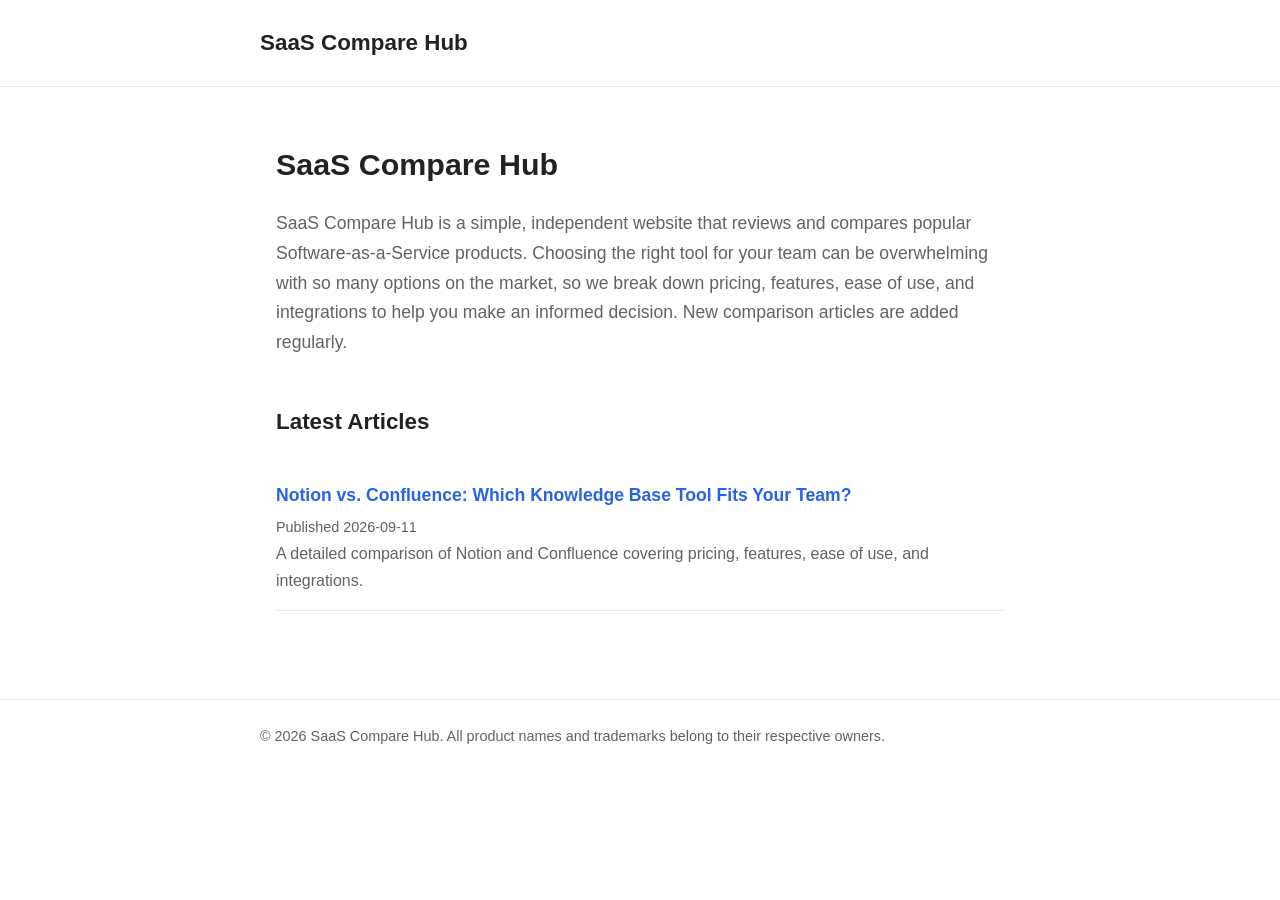
==== index.html @ 8a00c4ee "SaaS比較サイトの雛形を追加 - GitHub Pages公開用に index.html をルートに配置 - シンプルで読みやすいCSS(styles.css)を追加 - /articles フォル" ====
<!DOCTYPE html>
<html lang="en">
<head>
  <meta charset="UTF-8">
  <meta name="viewport" content="width=device-width, initial-scale=1.0">
  <title>SaaS Compare Hub</title>
  <meta name="description" content="Independent, practical comparisons of popular SaaS products to help you choose the right tool for your team.">
  <link rel="stylesheet" href="styles.css">
</head>
<body>
  <header>
    <div class="site-title">
      <a href="index.html">SaaS Compare Hub</a>
    </div>
  </header>

  <main>
    <h1>SaaS Compare Hub</h1>
    <p class="lead">
      SaaS Compare Hub is a simple, independent website that reviews and compares
      popular Software-as-a-Service products. Choosing the right tool for your
      team can be overwhelming with so many options on the market, so we break
      down pricing, features, ease of use, and integrations to help you make an
      informed decision. New comparison articles are added regularly.
    </p>

    <h2>Latest Articles</h2>
    <ul class="article-list">
      <li>
        <h3><a href="articles/notion-vs-confluence.html">Notion vs. Confluence: Which Knowledge Base Tool Fits Your Team?</a></h3>
        <p class="meta">Published 2026-09-11</p>
        <p>A detailed comparison of Notion and Confluence covering pricing, features, ease of use, and integrations.</p>
      </li>
    </ul>
  </main>

  <footer>
    <div class="footer-inner">
      &copy; 2026 SaaS Compare Hub. All product names and trademarks belong to their respective owners.
    </div>
  </footer>
</body>
</html>
---- styles.css ----
/* Minimal, readable styling for the SaaS comparison site */

:root {
  --color-bg: #ffffff;
  --color-text: #222222;
  --color-muted: #5f6368;
  --color-accent: #2563eb;
  --color-border: #e5e7eb;
  --max-width: 760px;
}

* {
  box-sizing: border-box;
}

body {
  margin: 0;
  padding: 0;
  font-family: -apple-system, BlinkMacSystemFont, "Segoe UI", Helvetica, Arial, sans-serif;
  color: var(--color-text);
  background-color: var(--color-bg);
  line-height: 1.7;
}

header {
  border-bottom: 1px solid var(--color-border);
  padding: 24px 16px;
}

header .site-title {
  max-width: var(--max-width);
  margin: 0 auto;
}

header .site-title a {
  font-size: 1.4rem;
  font-weight: 700;
  color: var(--color-text);
  text-decoration: none;
}

main {
  max-width: var(--max-width);
  margin: 0 auto;
  padding: 32px 16px 64px;
}

h1 {
  font-size: 1.9rem;
  margin-bottom: 8px;
}

h2 {
  font-size: 1.4rem;
  margin-top: 2em;
}

h3 {
  font-size: 1.1rem;
  margin-top: 1.5em;
}

p {
  margin: 1em 0;
}

.lead {
  font-size: 1.1rem;
  color: var(--color-muted);
}

a {
  color: var(--color-accent);
}

.article-list {
  list-style: none;
  padding: 0;
  margin: 24px 0;
}

.article-list li {
  padding: 16px 0;
  border-bottom: 1px solid var(--color-border);
}

.article-list h3 {
  margin: 0 0 4px;
}

.article-list h3 a {
  text-decoration: none;
}

.article-list p {
  margin: 0;
  color: var(--color-muted);
}

.meta {
  color: var(--color-muted);
  font-size: 0.9rem;
}

table {
  width: 100%;
  border-collapse: collapse;
  margin: 1.5em 0;
}

th, td {
  text-align: left;
  padding: 8px 12px;
  border: 1px solid var(--color-border);
}

th {
  background-color: #f9fafb;
}

.back-link {
  display: inline-block;
  margin-bottom: 24px;
}

footer {
  border-top: 1px solid var(--color-border);
  padding: 24px 16px;
  color: var(--color-muted);
  font-size: 0.9rem;
}

footer .footer-inner {
  max-width: var(--max-width);
  margin: 0 auto;
}
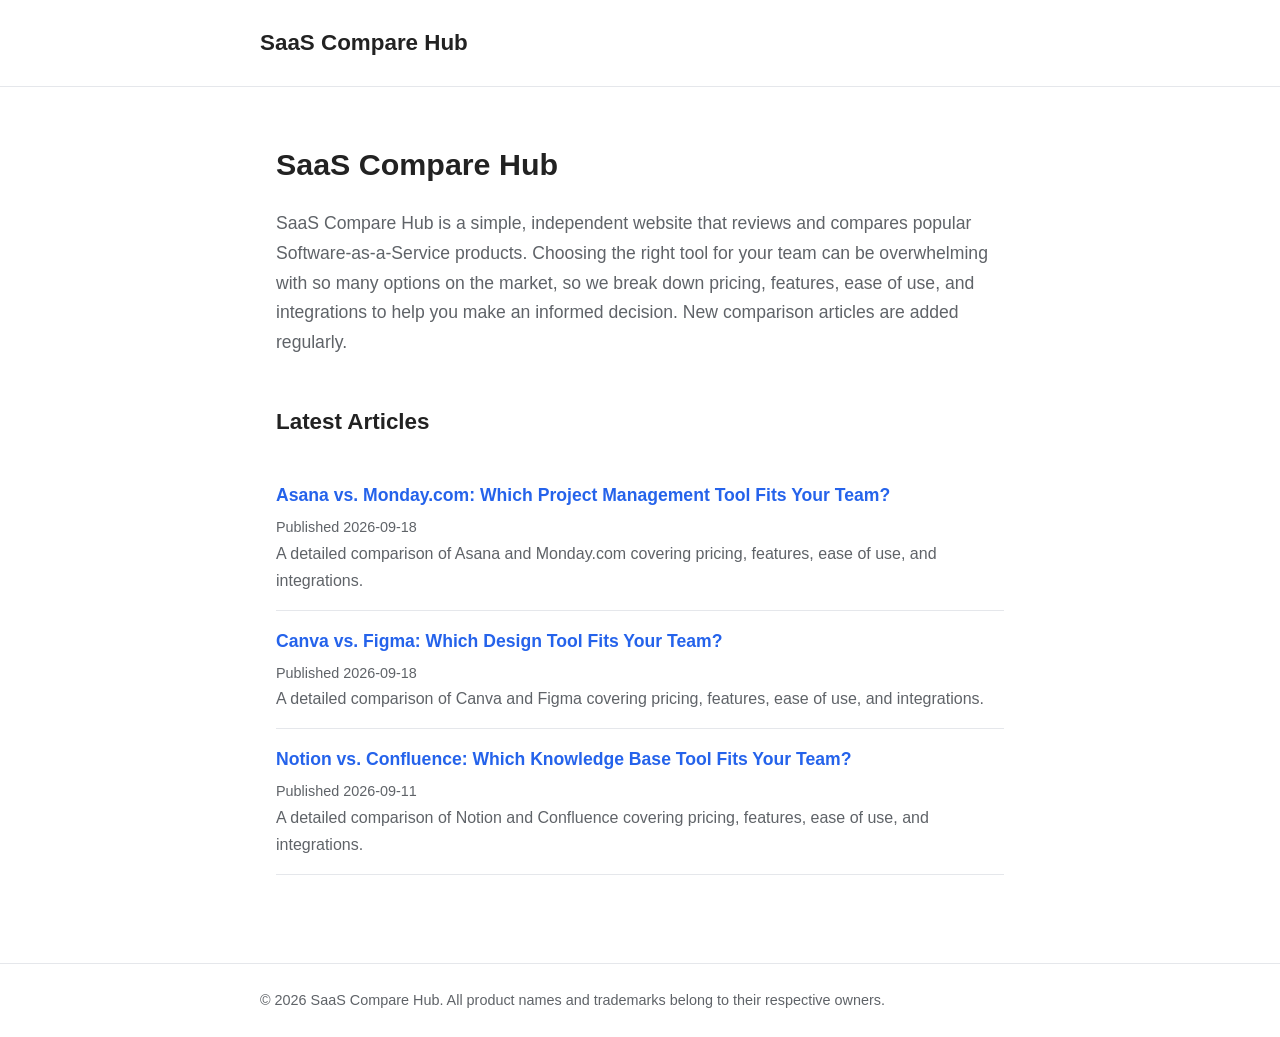
==== commit ec81aa78: "比較記事を2本追加(Asana vs Monday.com、Canva vs Figma) - articles/asana-vs-monday.html を追加(プロジェクト管理ツール比較) - a" ====
--- a/index.html
+++ b/index.html
@@ -27,6 +27,16 @@
     <h2>Latest Articles</h2>
     <ul class="article-list">
       <li>
+        <h3><a href="articles/asana-vs-monday.html">Asana vs. Monday.com: Which Project Management Tool Fits Your Team?</a></h3>
+        <p class="meta">Published 2026-09-18</p>
+        <p>A detailed comparison of Asana and Monday.com covering pricing, features, ease of use, and integrations.</p>
+      </li>
+      <li>
+        <h3><a href="articles/canva-vs-figma.html">Canva vs. Figma: Which Design Tool Fits Your Team?</a></h3>
+        <p class="meta">Published 2026-09-18</p>
+        <p>A detailed comparison of Canva and Figma covering pricing, features, ease of use, and integrations.</p>
+      </li>
+      <li>
         <h3><a href="articles/notion-vs-confluence.html">Notion vs. Confluence: Which Knowledge Base Tool Fits Your Team?</a></h3>
         <p class="meta">Published 2026-09-11</p>
         <p>A detailed comparison of Notion and Confluence covering pricing, features, ease of use, and integrations.</p>
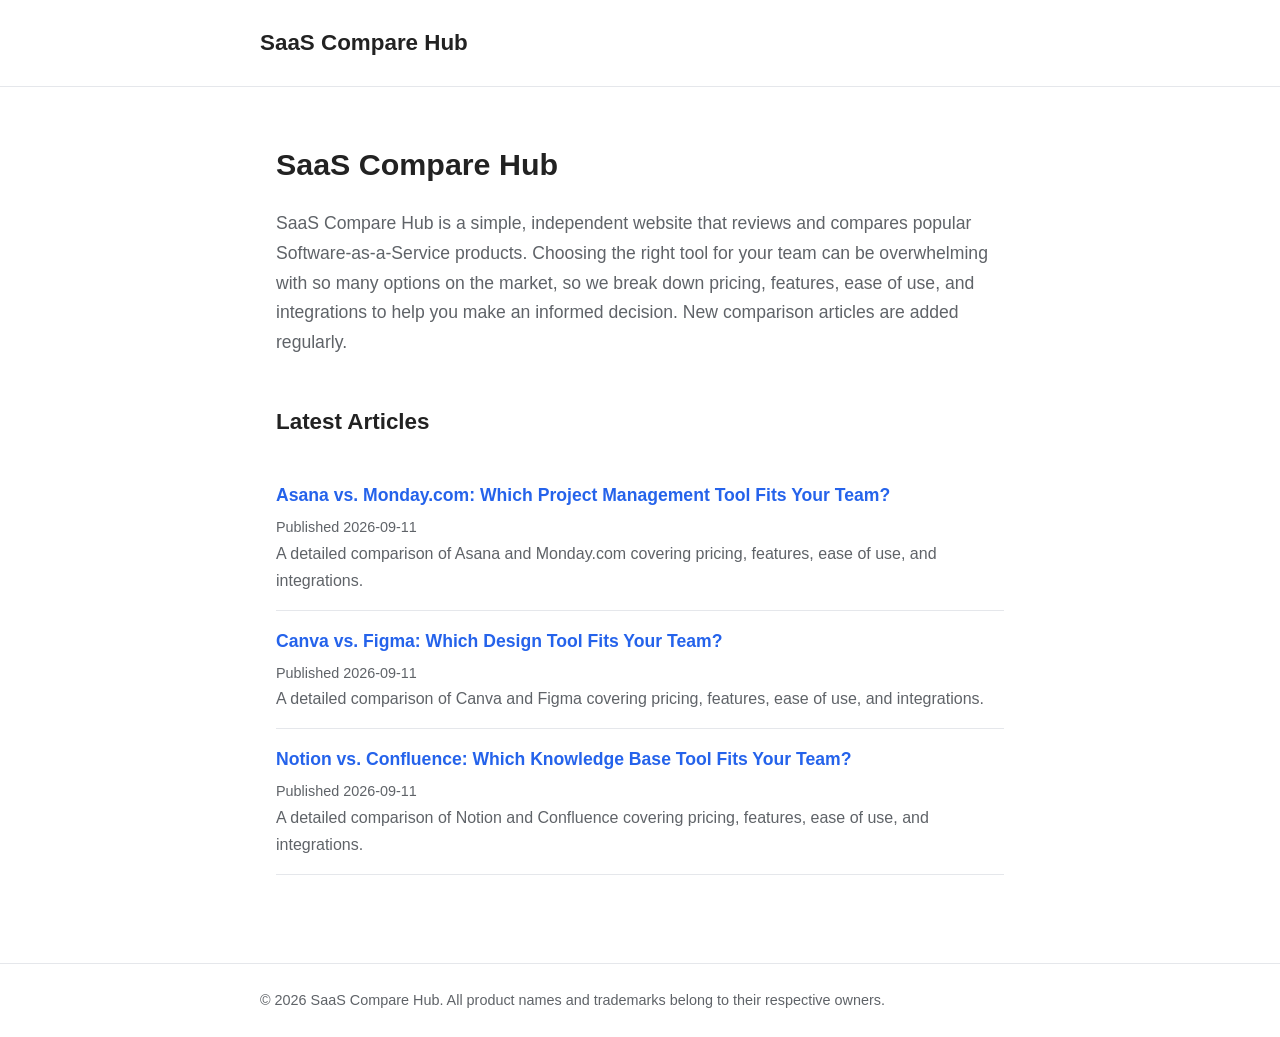
==== commit be96e94e: "記事の公開日を未来日付から2026-09-11に修正 articles/asana-vs-monday.html と articles/canva-vs-figma.html、 および index.h" ====
--- a/index.html
+++ b/index.html
@@ -28,12 +28,12 @@
     <ul class="article-list">
       <li>
         <h3><a href="articles/asana-vs-monday.html">Asana vs. Monday.com: Which Project Management Tool Fits Your Team?</a></h3>
-        <p class="meta">Published 2026-09-18</p>
+        <p class="meta">Published 2026-09-11</p>
         <p>A detailed comparison of Asana and Monday.com covering pricing, features, ease of use, and integrations.</p>
       </li>
       <li>
         <h3><a href="articles/canva-vs-figma.html">Canva vs. Figma: Which Design Tool Fits Your Team?</a></h3>
-        <p class="meta">Published 2026-09-18</p>
+        <p class="meta">Published 2026-09-11</p>
         <p>A detailed comparison of Canva and Figma covering pricing, features, ease of use, and integrations.</p>
       </li>
       <li>
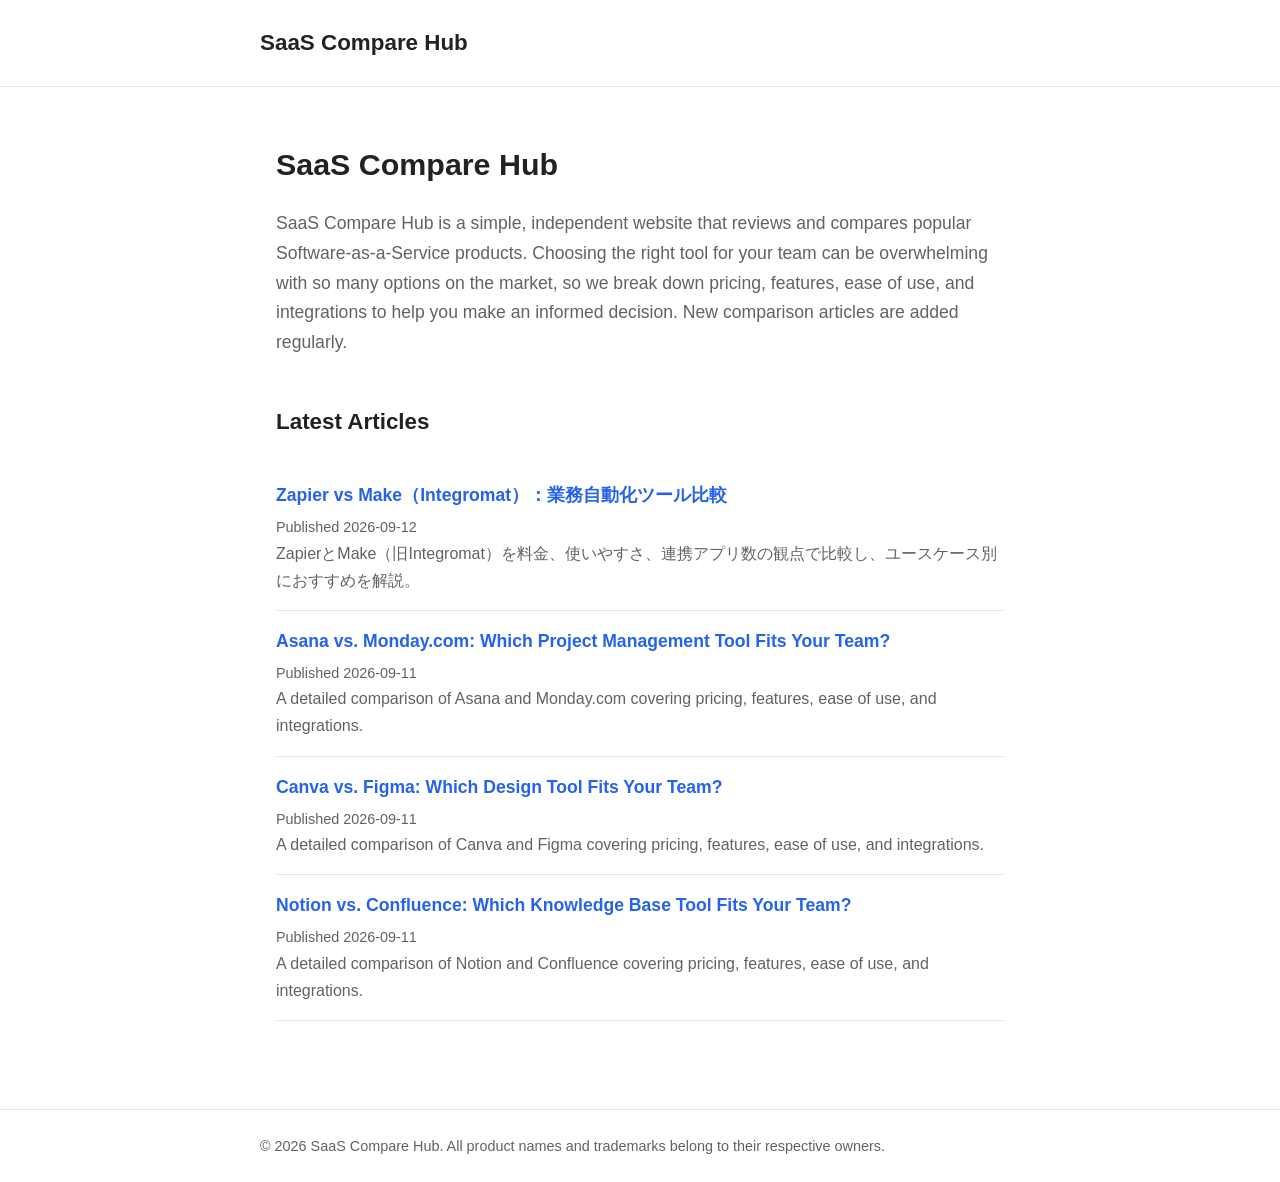
==== commit 9f99974f: "Add Zapier vs Make comparison article Covers pricing, ease of use, and integration app counts, with " ====
--- a/index.html
+++ b/index.html
@@ -27,6 +27,11 @@
     <h2>Latest Articles</h2>
     <ul class="article-list">
       <li>
+        <h3><a href="articles/zapier-vs-make.html">Zapier vs Make（Integromat）：業務自動化ツール比較</a></h3>
+        <p class="meta">Published 2026-09-12</p>
+        <p>ZapierとMake（旧Integromat）を料金、使いやすさ、連携アプリ数の観点で比較し、ユースケース別におすすめを解説。</p>
+      </li>
+      <li>
         <h3><a href="articles/asana-vs-monday.html">Asana vs. Monday.com: Which Project Management Tool Fits Your Team?</a></h3>
         <p class="meta">Published 2026-09-11</p>
         <p>A detailed comparison of Asana and Monday.com covering pricing, features, ease of use, and integrations.</p>
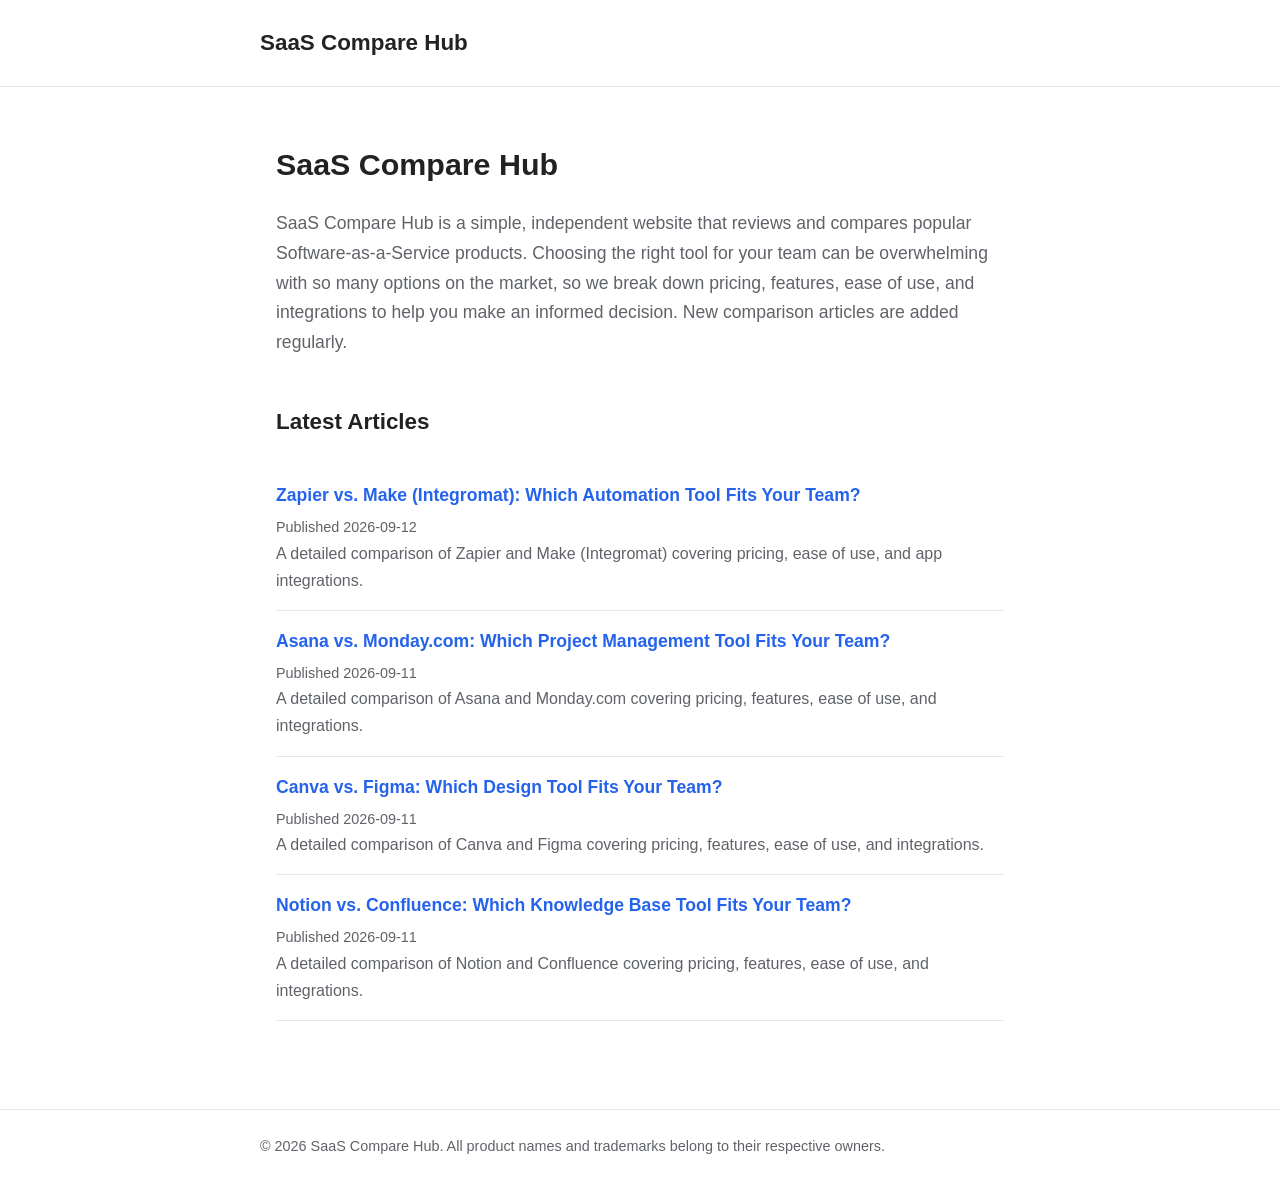
==== commit 85a70468: "Translate Zapier vs Make article to English Match the tone and structure of the other comparison art" ====
--- a/index.html
+++ b/index.html
@@ -27,9 +27,9 @@
     <h2>Latest Articles</h2>
     <ul class="article-list">
       <li>
-        <h3><a href="articles/zapier-vs-make.html">Zapier vs Make（Integromat）：業務自動化ツール比較</a></h3>
+        <h3><a href="articles/zapier-vs-make.html">Zapier vs. Make (Integromat): Which Automation Tool Fits Your Team?</a></h3>
         <p class="meta">Published 2026-09-12</p>
-        <p>ZapierとMake（旧Integromat）を料金、使いやすさ、連携アプリ数の観点で比較し、ユースケース別におすすめを解説。</p>
+        <p>A detailed comparison of Zapier and Make (Integromat) covering pricing, ease of use, and app integrations.</p>
       </li>
       <li>
         <h3><a href="articles/asana-vs-monday.html">Asana vs. Monday.com: Which Project Management Tool Fits Your Team?</a></h3>
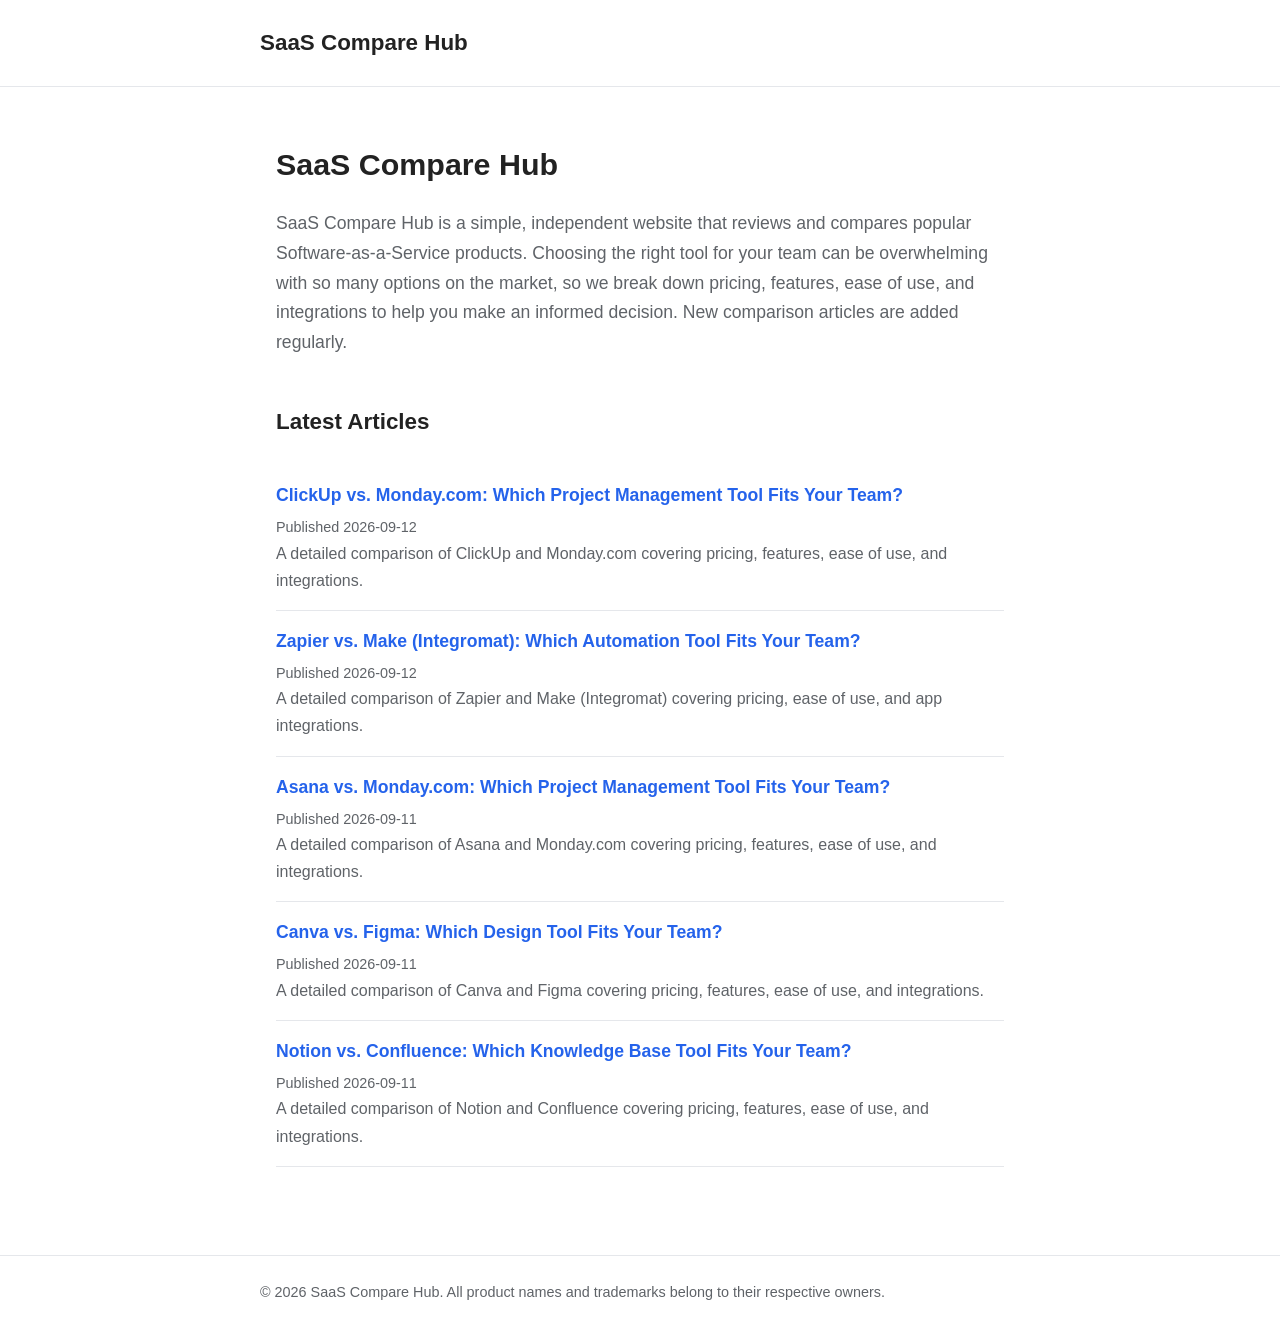
==== commit 2be85d33: "Add ClickUp vs Monday.com comparison article Follow the same tone and structure as the existing comp" ====
--- a/index.html
+++ b/index.html
@@ -26,6 +26,11 @@
 
     <h2>Latest Articles</h2>
     <ul class="article-list">
+      <li>
+        <h3><a href="articles/clickup-vs-monday.html">ClickUp vs. Monday.com: Which Project Management Tool Fits Your Team?</a></h3>
+        <p class="meta">Published 2026-09-12</p>
+        <p>A detailed comparison of ClickUp and Monday.com covering pricing, features, ease of use, and integrations.</p>
+      </li>
       <li>
         <h3><a href="articles/zapier-vs-make.html">Zapier vs. Make (Integromat): Which Automation Tool Fits Your Team?</a></h3>
         <p class="meta">Published 2026-09-12</p>
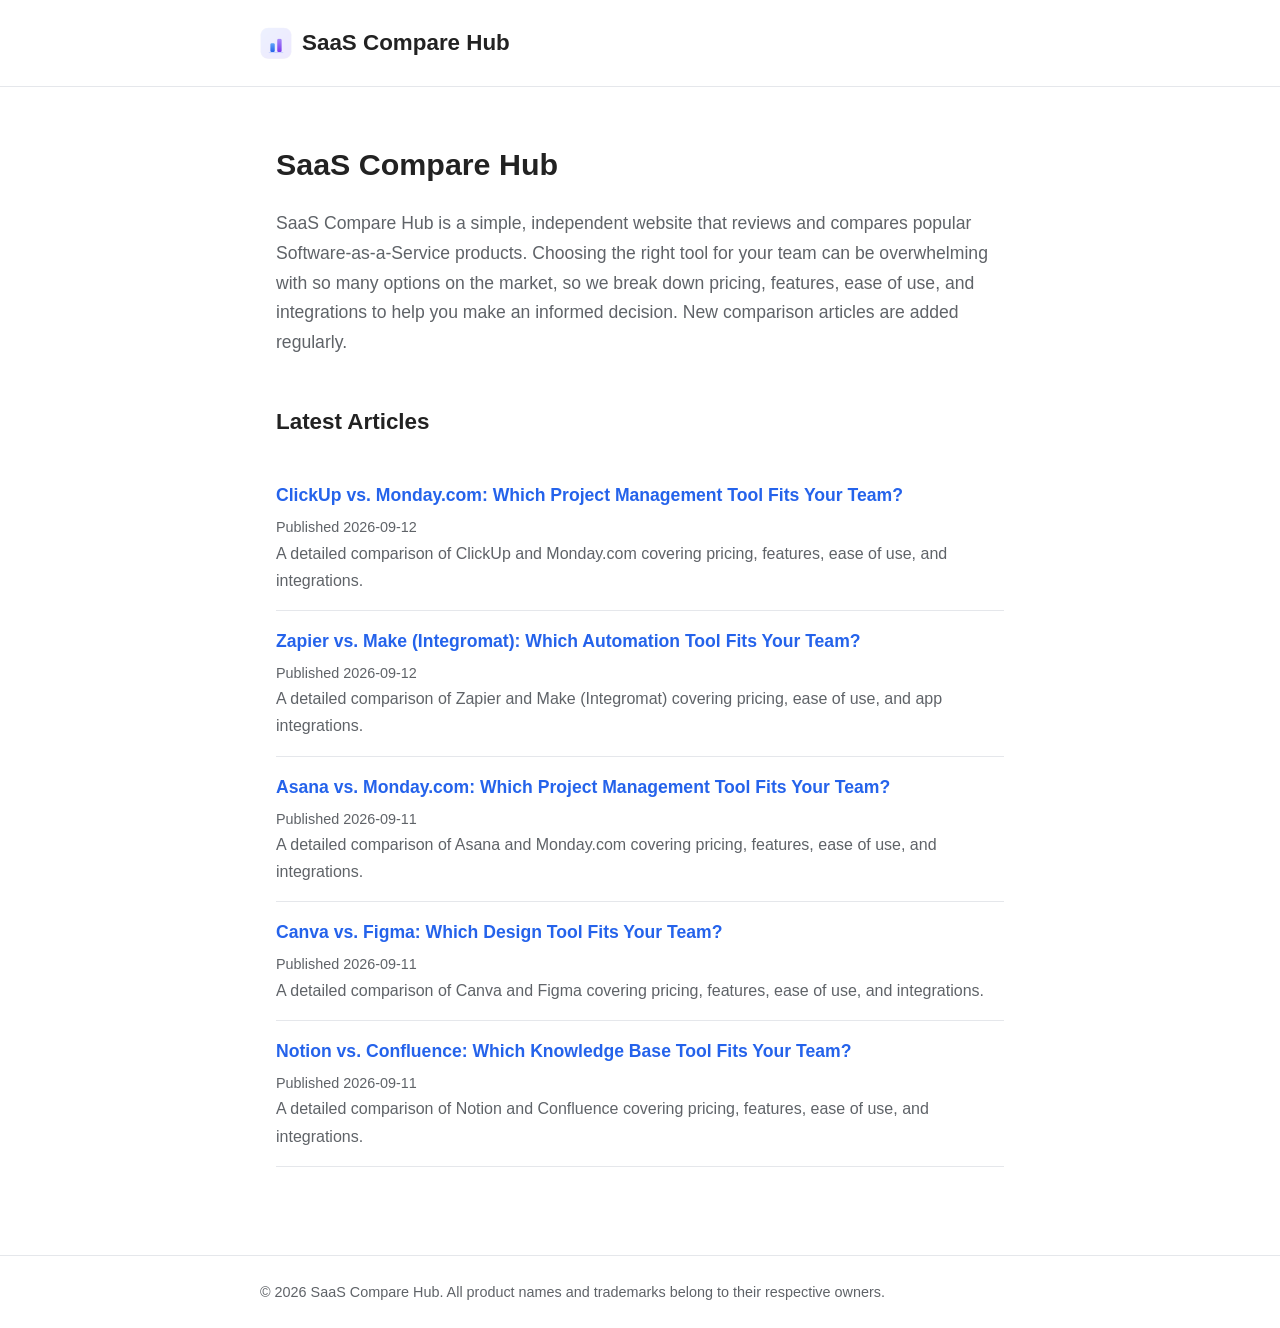
==== commit 519aa810: "サイトロゴ(logo.png)を追加 - 正方形(512x512)のPNGロゴを作成。青〜紫のグラデーションと   高さの異なる2本のバーで「比較」を表現し、丸角のバッジ背景で   シンプル・清潔感の" ====
--- a/index.html
+++ b/index.html
@@ -10,7 +10,10 @@
 <body>
   <header>
     <div class="site-title">
-      <a href="index.html">SaaS Compare Hub</a>
+      <a href="index.html" class="brand">
+        <img src="logo.png" alt="SaaS Compare Hub logo" class="logo">
+        <span>SaaS Compare Hub</span>
+      </a>
     </div>
   </header>
 
--- a/styles.css
+++ b/styles.css
@@ -37,6 +37,19 @@
   font-weight: 700;
   color: var(--color-text);
   text-decoration: none;
+}
+
+header .site-title a.brand {
+  display: flex;
+  align-items: center;
+  gap: 10px;
+}
+
+header .site-title .logo {
+  width: 32px;
+  height: 32px;
+  border-radius: 8px;
+  display: block;
 }
 
 main {
